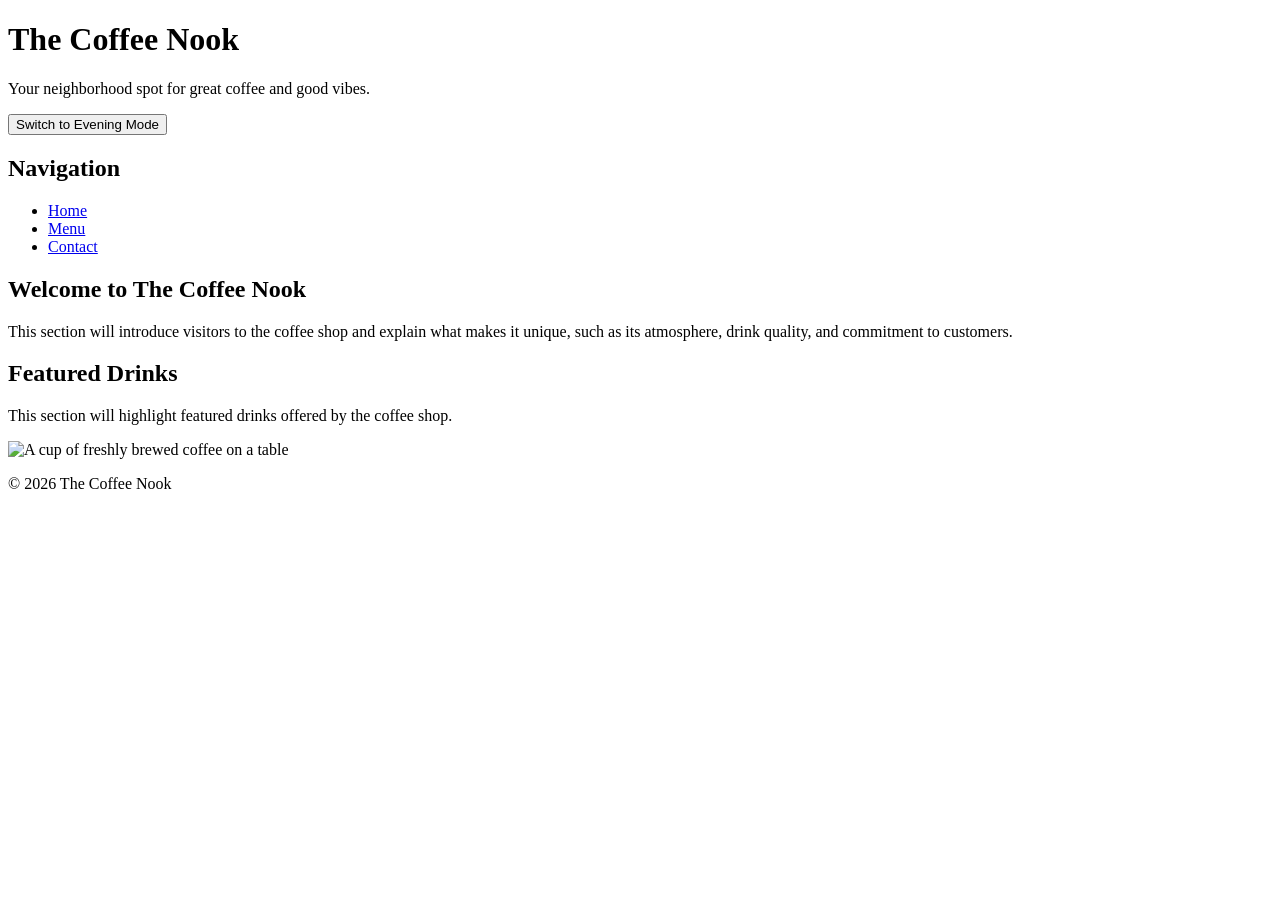
==== index.html @ 4aa4b058 "Update index.html" ====
<!DOCTYPE html>
<html>
<head>
    <meta charset="UTF-8">
    <title>The Coffee Nook</title>
    <link href="https://fonts.googleapis.com/css2?family=Playfair+Display:wght@600;700&family=Lato:wght@300;400;500&display=swap" rel="stylesheet">
    <link rel="stylesheet" href="style.css">
</head>
<body>
<div class="top-bar">
<header>
    <h1>The Coffee Nook</h1>
    <p>Your neighborhood spot for great coffee and good vibes.</p>
    <button id="theme-toggle">Switch to Evening Mode</button>
</header>
<nav>
    <h2>Navigation</h2>
    <ul>
        <li><a href="index.html">Home</a></li>
        <li><a href="menu.html">Menu</a></li>
        <li><a href="contact.html">Contact</a></li>
    </ul>
</nav>
</div>
  <main>
    <section>
        <h2>Welcome to The Coffee Nook</h2>
            <p>
                This section will introduce visitors to the coffee shop and explain
                what makes it unique, such as its atmosphere, drink quality, and
                commitment to customers.
            </p>
        </section>

        <section>
            <h2>Featured Drinks</h2>
            <p>
                This section will highlight featured drinks offered by the coffee shop.
            </p>
    <img 
            src="coffee.jpg" 
            alt="A cup of freshly brewed coffee on a table" 
            width="300" 
            height="200">
    </section>
    </main>
<footer>
    <p>&copy; 2026 The Coffee Nook</p>
</footer>
<script src="script.js"></script>
</body>
</html>
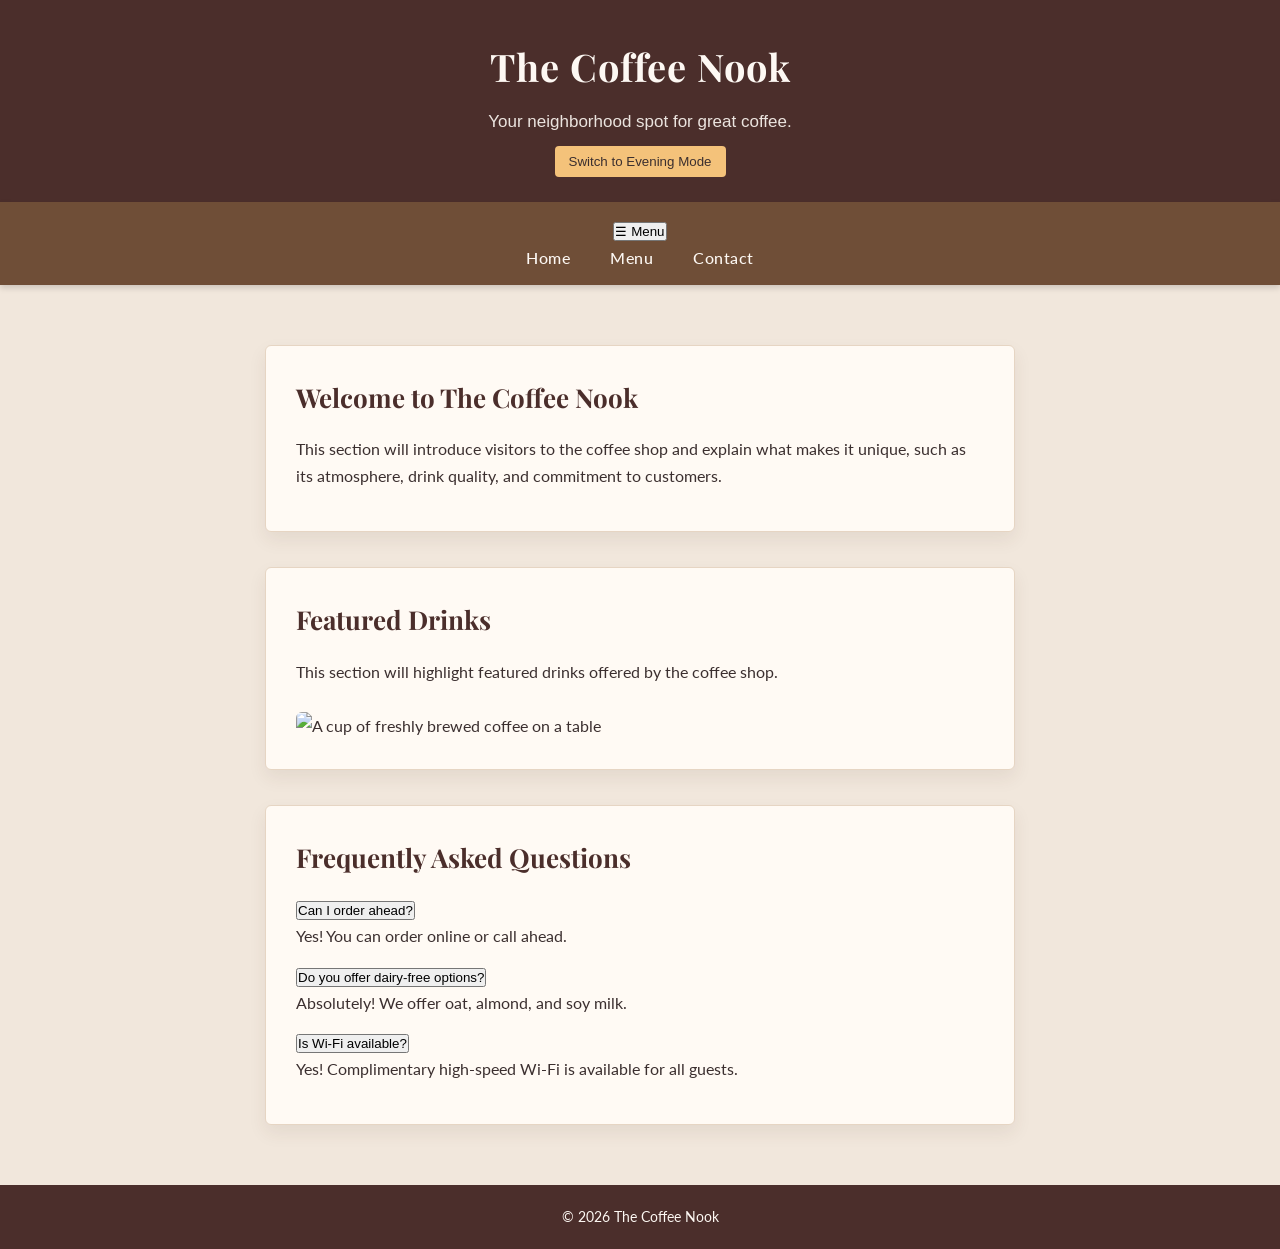
==== commit 4f59f4fe: "Update index.html" ====
--- a/index.html
+++ b/index.html
@@ -10,10 +10,11 @@
 <div class="top-bar">
 <header>
     <h1>The Coffee Nook</h1>
-    <p>Your neighborhood spot for great coffee and good vibes.</p>
+    <p>Your neighborhood spot for great coffee.</p>
     <button id="theme-toggle">Switch to Evening Mode</button>
 </header>
 <nav>
+    <button id="nav-toggle">☰ Menu</button>
     <h2>Navigation</h2>
     <ul>
         <li><a href="index.html">Home</a></li>
@@ -43,6 +44,35 @@
             width="300" 
             height="200">
     </section>
+      <section>
+    <h2>Frequently Asked Questions</h2>
+    <div class="faq-item">
+        <button class="faq-question">
+            Can I order ahead?
+        </button>
+        <div class="faq-answer">
+            <p>Yes! You can order online or call ahead.</p>
+        </div>
+    </div>
+
+    <div class="faq-item">
+        <button class="faq-question">
+            Do you offer dairy-free options?
+        </button>
+        <div class="faq-answer">
+            <p>Absolutely! We offer oat, almond, and soy milk.</p>
+        </div>
+    </div>
+
+    <div class="faq-item">
+        <button class="faq-question">
+            Is Wi-Fi available?
+        </button>
+        <div class="faq-answer">
+            <p>Yes! Complimentary high-speed Wi-Fi is available for all guests.</p>
+        </div>
+    </div>
+</section>
     </main>
 <footer>
     <p>&copy; 2026 The Coffee Nook</p>
--- a/style.css
+++ b/style.css
@@ -0,0 +1,186 @@
+/*Reset*/
+
+* {
+    margin: 0;
+    padding: 0;
+    box-sizing: border-box;
+}
+
+/*Body Styling*/
+
+body {
+    font-family: 'Lato', sans-serif;
+    line-height: 1.7;
+    background-color: #f1e7dc;
+    color: #3b2f2f;
+}
+
+/*Sticky Top Bar*/
+
+.top-bar {
+    position: sticky;
+    top: 0;
+    z-index: 1000;
+}
+
+/*Header*/
+
+header {
+    background-color: #4b2e2b;
+    color: #fdf8f3;
+    text-align: center;
+    padding: 35px 20px 25px 20px;
+}
+
+header h1 {
+    font-family: 'Playfair Display', serif;
+    font-size: 38px;
+    letter-spacing: 1px;
+    margin-bottom: 8px;
+}
+
+header p {
+    font-weight: 300;
+    font-size: 17px;
+    opacity: 0.9;
+}
+
+/*Navigation*/
+
+nav {
+    background-color: #6f4e37;
+    padding: 14px 0;
+    text-align: center;
+    box-shadow: 0 3px 6px rgba(0, 0, 0, 0.15);
+}
+
+nav h2 {
+    display: none;
+}
+
+nav ul {
+    list-style: none;
+}
+
+nav ul li {
+    display: inline;
+    margin: 0 18px;
+}
+
+nav ul li a {
+    text-decoration: none;
+    color: #fdf8f3;
+    font-weight: 500;
+    letter-spacing: 0.5px;
+    transition: all 0.3s ease;
+}
+
+nav ul li a:hover {
+    color: #f4c27a;
+}
+
+/*Main Content Spacing*/
+
+main {
+    display: flex;
+    flex-direction: column;
+    align-items: center;
+    padding: 60px 20px; /* Top & bottom spacing around all sections */
+    gap: 35px; /* Consistent spacing between sections */
+}
+
+section {
+    background-color: #fffaf4;
+    width: 100%;
+    max-width: 750px;
+    padding: 30px;
+    border-radius: 6px;
+    box-shadow: 0 8px 18px rgba(75, 46, 43, 0.08);
+    border: 1px solid #e6d5c3;
+}
+
+/* Section headings & paragraphs */
+section h2 {
+    font-family: 'Playfair Display', serif;
+    font-size: 26px;
+    margin-bottom: 15px;
+    color: #4b2e2b;
+}
+
+section p {
+    font-size: 16px;
+    margin-bottom: 12px;
+}
+
+/*Images*/
+
+img {
+    margin-top: 15px;
+    border-radius: 6px;
+    max-width: 100%;
+    height: auto;
+}
+
+/*Footer*/
+
+footer {
+    background-color: #4b2e2b;
+    color: #fdf8f3;
+    text-align: center;
+    padding: 20px;
+    font-size: 14px;
+}
+    /*Theme Toggle Button*/
+
+#theme-toggle {
+    margin-top: 10px;
+    padding: 8px 14px;
+    border: none;
+    background-color: #f4c27a;
+    color: #3b2f2f;
+    font-weight: 500;
+    border-radius: 4px;
+    cursor: pointer;
+    transition: all 0.3s ease;
+}
+
+#theme-toggle:hover {
+    background-color: #e0a95c;
+}
+
+/*Evening Mode Styles*/
+
+body.dark-mode {
+    background-color: #2b1e1b;
+    color: #f5e6d3;
+}
+
+body.dark-mode header {
+    background-color: #2a1a18;
+}
+
+body.dark-mode nav {
+    background-color: #3a2a28;
+}
+
+body.dark-mode section {
+    background-color: #3b2b28;
+    border: 1px solid #5a403c;
+}
+
+body.dark-mode section h2 {
+    color: #f4c27a; 
+}
+
+body.dark-mode footer {
+    background-color: #2a1a18;
+}
+
+body.dark-mode nav ul li a {
+    color: #f5e6d3;
+}
+
+body.dark-mode nav ul li a:hover {
+    color: #f4c27a;
+}
+    
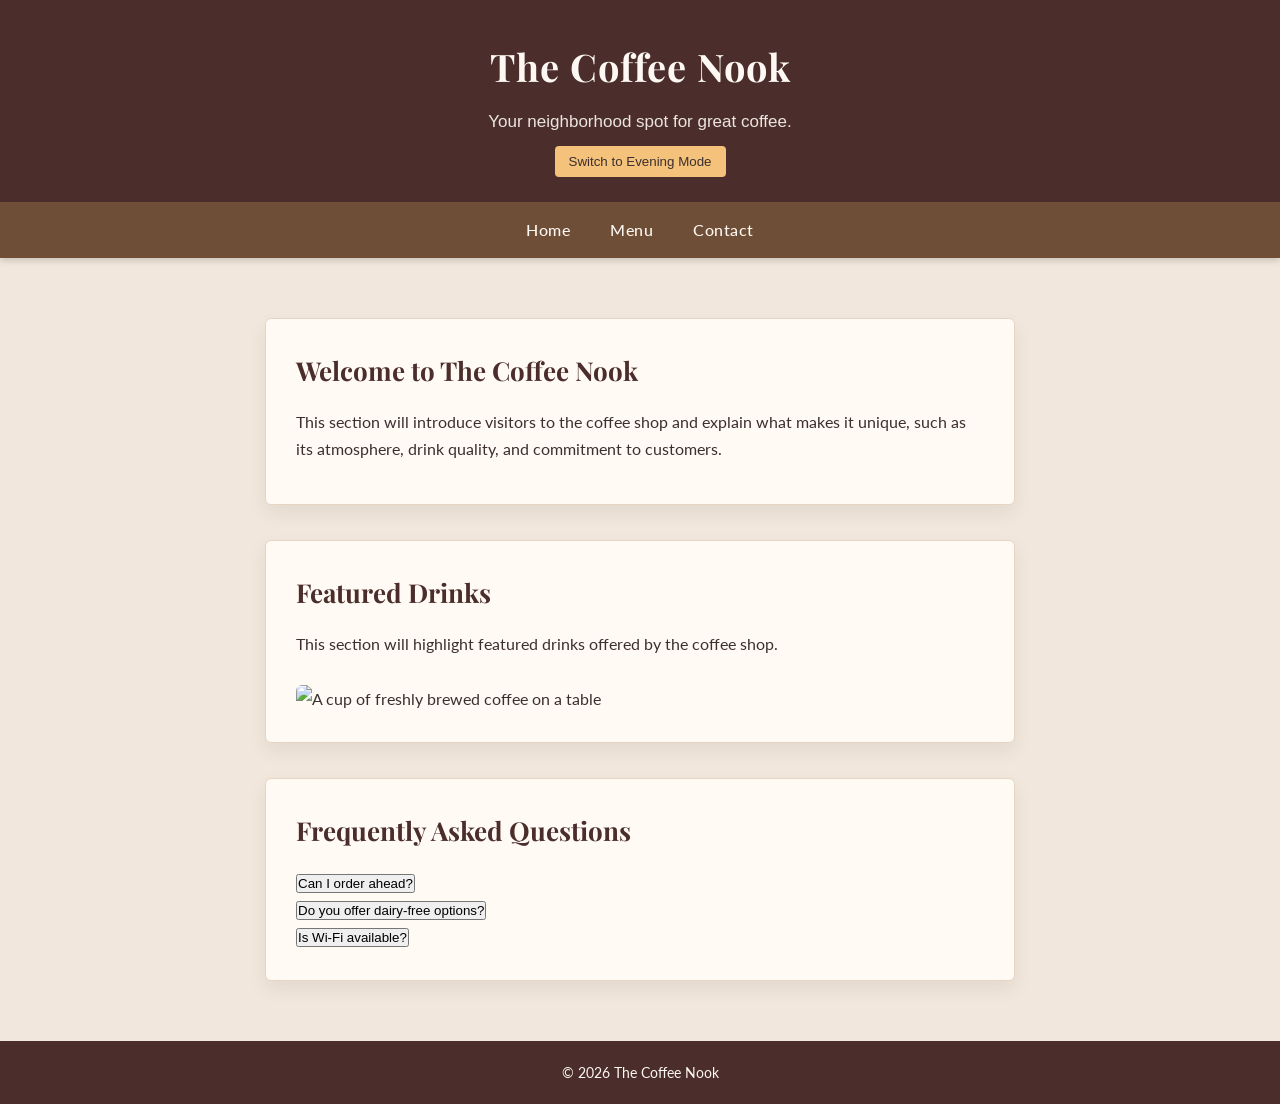
==== commit ea29bf58: "Update index.html" ====
--- a/index.html
+++ b/index.html
@@ -14,7 +14,6 @@
     <button id="theme-toggle">Switch to Evening Mode</button>
 </header>
 <nav>
-    <button id="nav-toggle">☰ Menu</button>
     <h2>Navigation</h2>
     <ul>
         <li><a href="index.html">Home</a></li>
--- a/style.css
+++ b/style.css
@@ -183,4 +183,92 @@
 body.dark-mode nav ul li a:hover {
     color: #f4c27a;
 }
+//FAQ Styling//
+.faq-question {
+    width: 100%;
+    background-color: #6f4e37;
+    color: #fff;
+    border: none;
+    padding: 18px;
+    text-align: left;
+    font-size: 16px;
+    cursor: pointer;
+    border-radius: 5px;
+    margin-top: 10px;
+    transition: background-color 0.3s ease;
+}
+
+.faq-question:hover,
+.faq-question.active {
+    background-color: #4b2e2b;
+}
+
+.faq-answer {
+    max-height: 0;
+    overflow: hidden;
+    transition: max-height 0.3s ease;
+    background-color: #fffaf4;
+    padding: 0 18px;
+}
+
+.faq-answer.active {
+    max-height: 200px;
+    padding: 18px;
+}
+
+body.dark-mode .faq-question {
+    background-color: #3a2a28;
+}
+
+body.dark-mode .faq-question:hover,
+body.dark-mode .faq-question.active {
+    background-color: #2a1a18;
+}
+
+//Responsive Design//
+#nav-toggle {
+    display: none;
+    background-color: #f4c27a;
+    color: #3b2f2f;
+    border: none;
+    padding: 10px 15px;
+    margin: 10px auto;
+    cursor: pointer;
+    border-radius: 5px;
+    font-size: 16px;
+}
+
+@media (max-width: 768px) {
+    nav ul {
+        display: none;
+        flex-direction: column;
+        padding-top: 15px;
+    }
+
+    nav ul.show {
+        display: flex;
+    }
+
+    nav ul li {
+        display: block;
+        margin: 12px 0;
+    }
+
+    #nav-toggle {
+        display: block;
+    }
+
+    main {
+        padding: 40px 15px;
+    }
+
+    section {
+        padding: 25px;
+    }
+
+    header h1 {
+        font-size: 30px;
+    }
+}
+}
     
